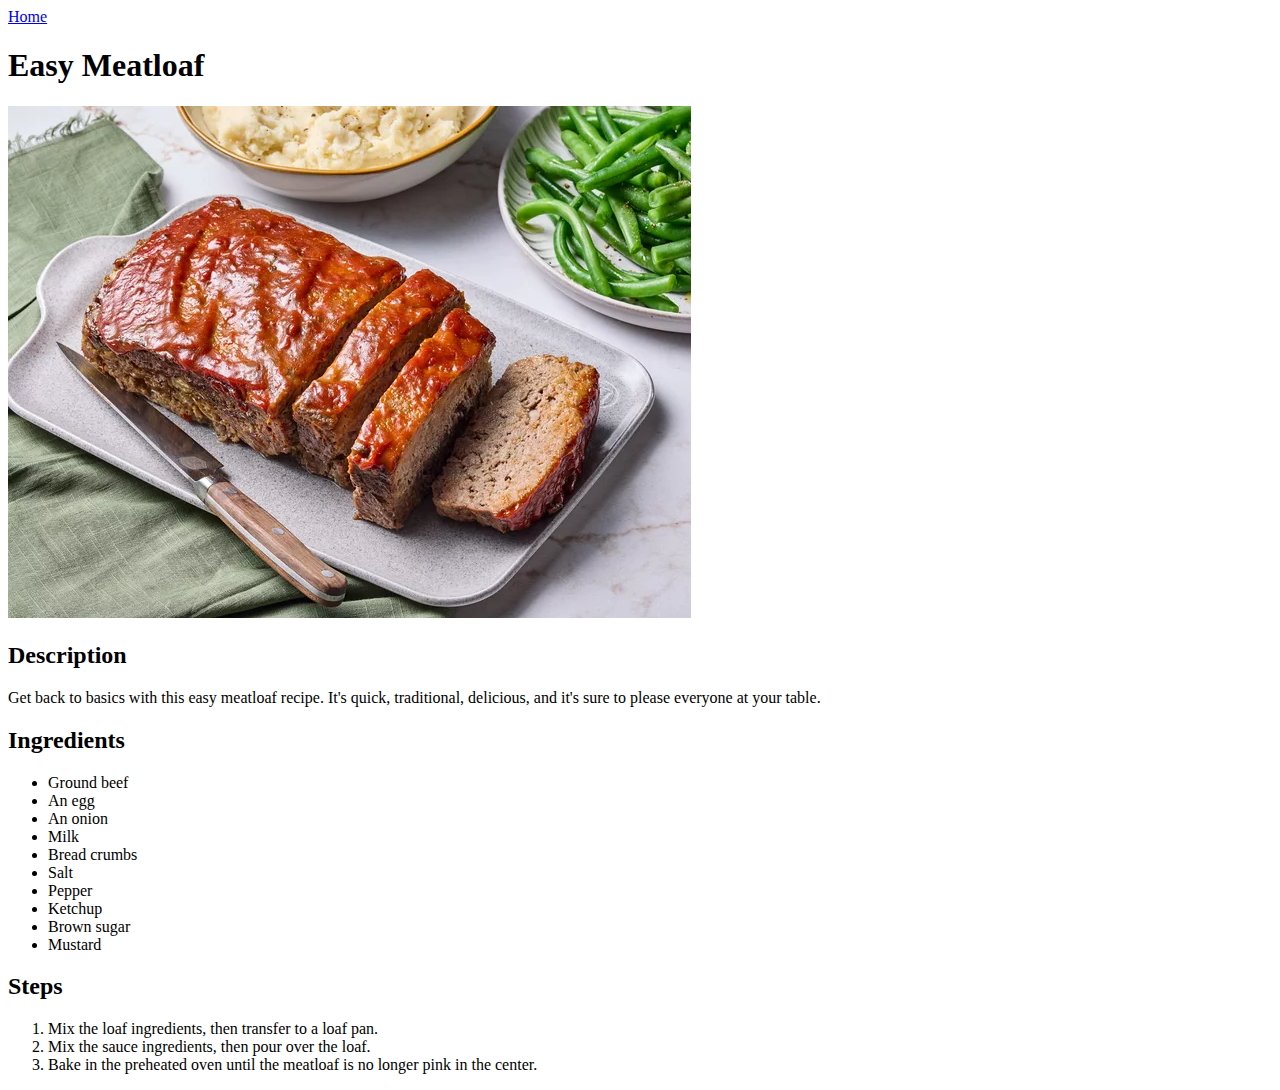
==== recipes/easy-meatloaf.html @ 80a73dfb "Create recipe pages linked to home" ====
<!DOCTYPE html>

<html>

    <head>

        <meta charset = "UTF-8">
        <title>
            Easy Meatloaf
        </title>

    </head>

    <body>

        <a href = "./../index.html">
            Home
        </a>

        <h1>
            Easy Meatloaf
        </h1>

        <img src = "./../images/meatloaf.png">

        <h2>
            Description
        </h2>

        <p>
            Get back to basics with this easy meatloaf recipe.
            It's quick, traditional, delicious, and it's sure to
            please everyone at your table.
        </p>

        <h2>
            Ingredients
        </h2>

        <ul>

            <li>
                Ground beef
            </li>

            <li>
                An egg
            </li>

            <li>
                An onion
            </li>

            <li>
                Milk
            </li>

            <li>
                Bread crumbs
            </li>

            <li>
                Salt
            </li>

            <li>
                Pepper
            </li>

            <li>
                Ketchup
            </li>

            <li>
                Brown sugar
            </li>

            <li>
                Mustard
            </li>

        </ul>

        <h2>
            Steps
        </h2>

        <ol>

            <li>
                Mix the loaf ingredients, then transfer to a loaf pan.
            </li>

            <li>
                Mix the sauce ingredients, then pour over the loaf.
            </li>

            <li>
                Bake in the preheated oven until the meatloaf is no
                longer pink in the center.
            </li>

        </ol>

    </body>

</html>
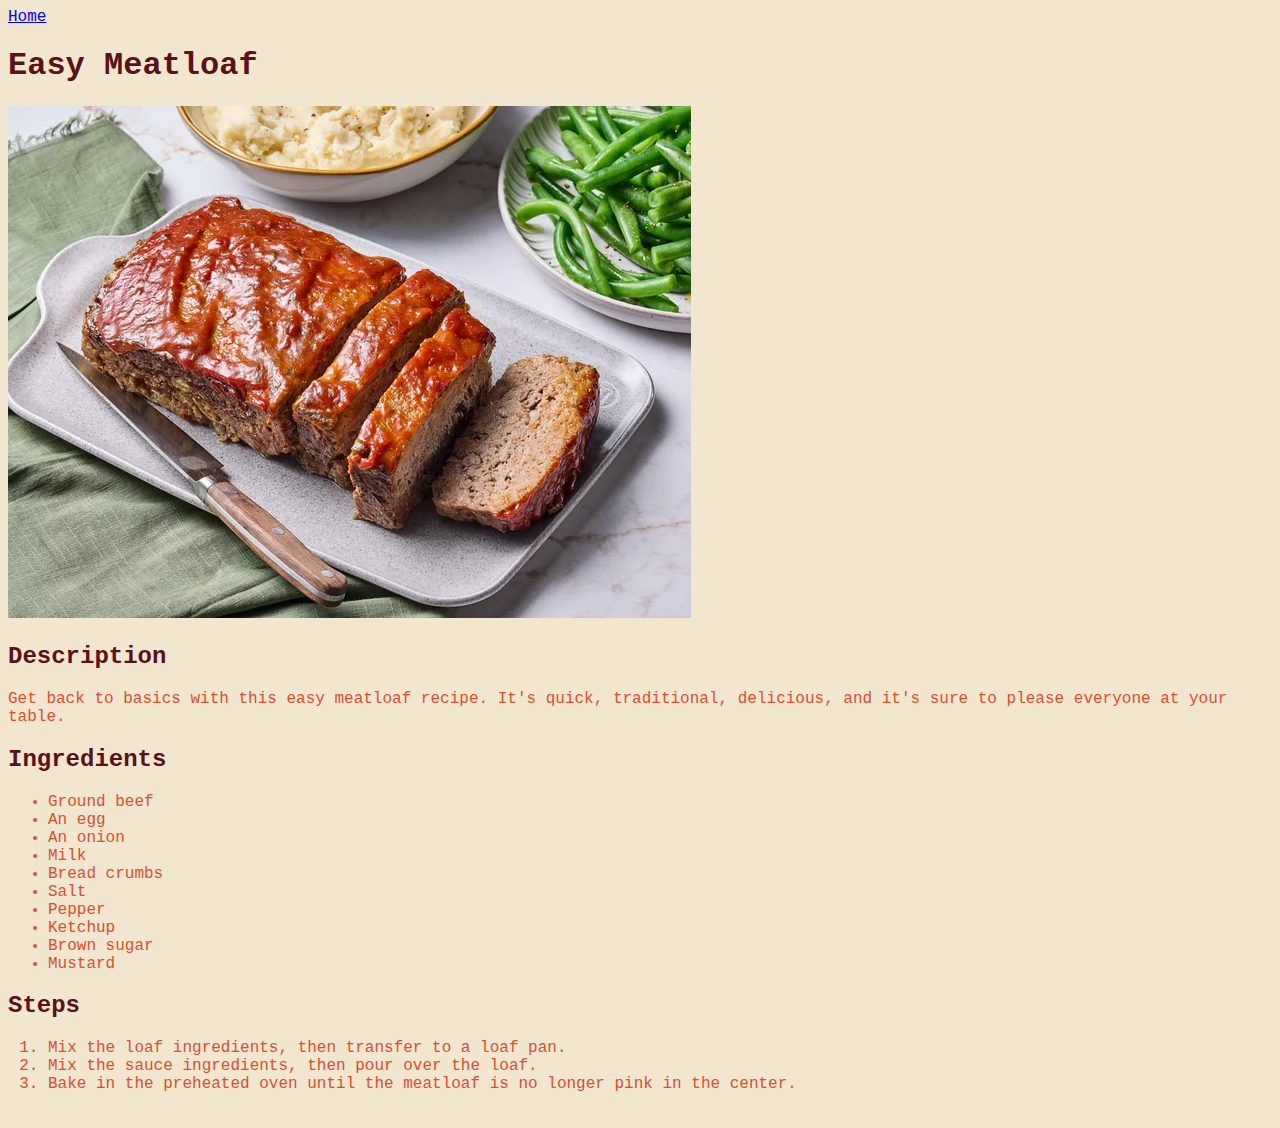
==== commit acf7ec20: "Create stylesheet" ====
--- a/recipes/easy-meatloaf.html
+++ b/recipes/easy-meatloaf.html
@@ -3,6 +3,8 @@
 <html>
 
     <head>
+
+        <link rel = "stylesheet" href = "./../style.css">
 
         <meta charset = "UTF-8">
         <title>
--- a/style.css
+++ b/style.css
@@ -0,0 +1,33 @@
+*
+{
+
+    font-family: "Andale Mono", monospace;
+    background-color: #F2E6CE;
+
+}
+
+h1,
+h2,
+h3
+{
+
+    color: #591218;
+    font-weight: bold;
+
+}
+
+ul,
+ol,
+p
+{
+
+    color: #D94F30;
+
+}
+
+.recipe-links
+{
+
+    font-weight: bold;
+
+}